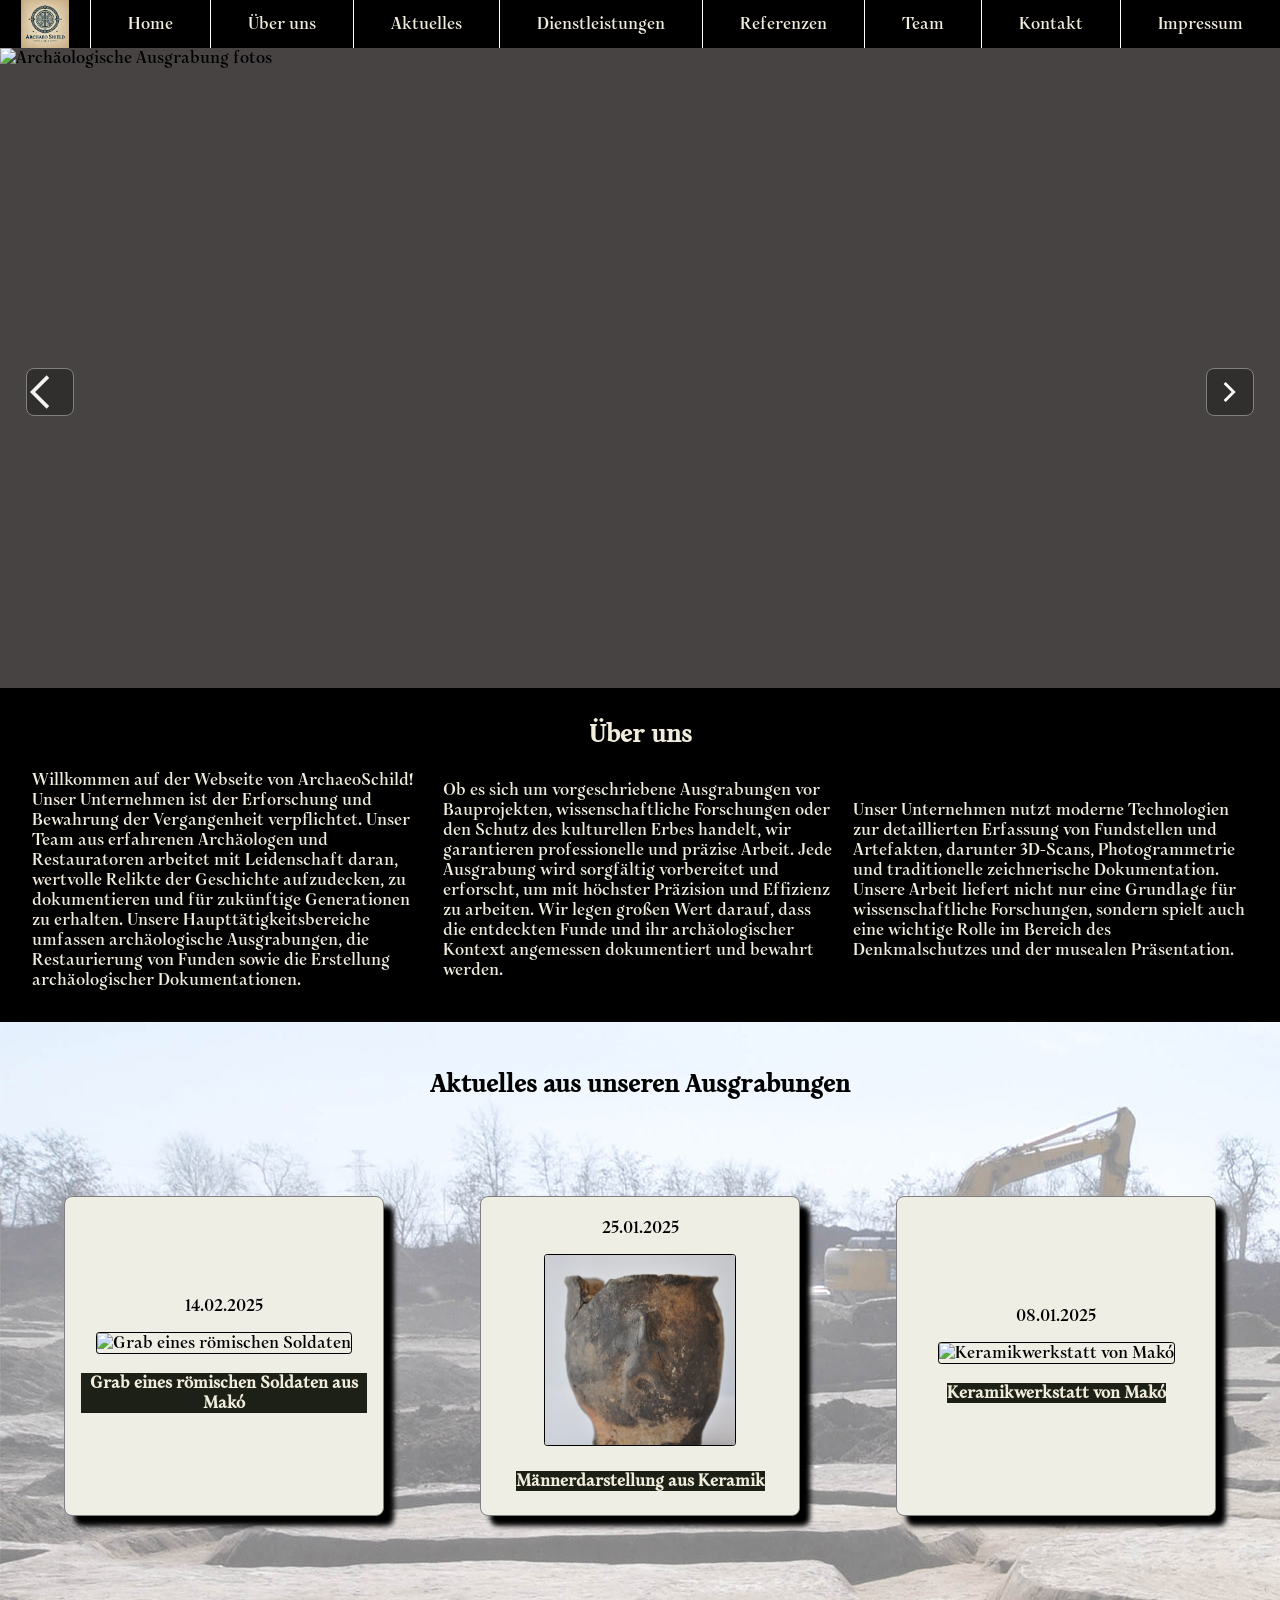
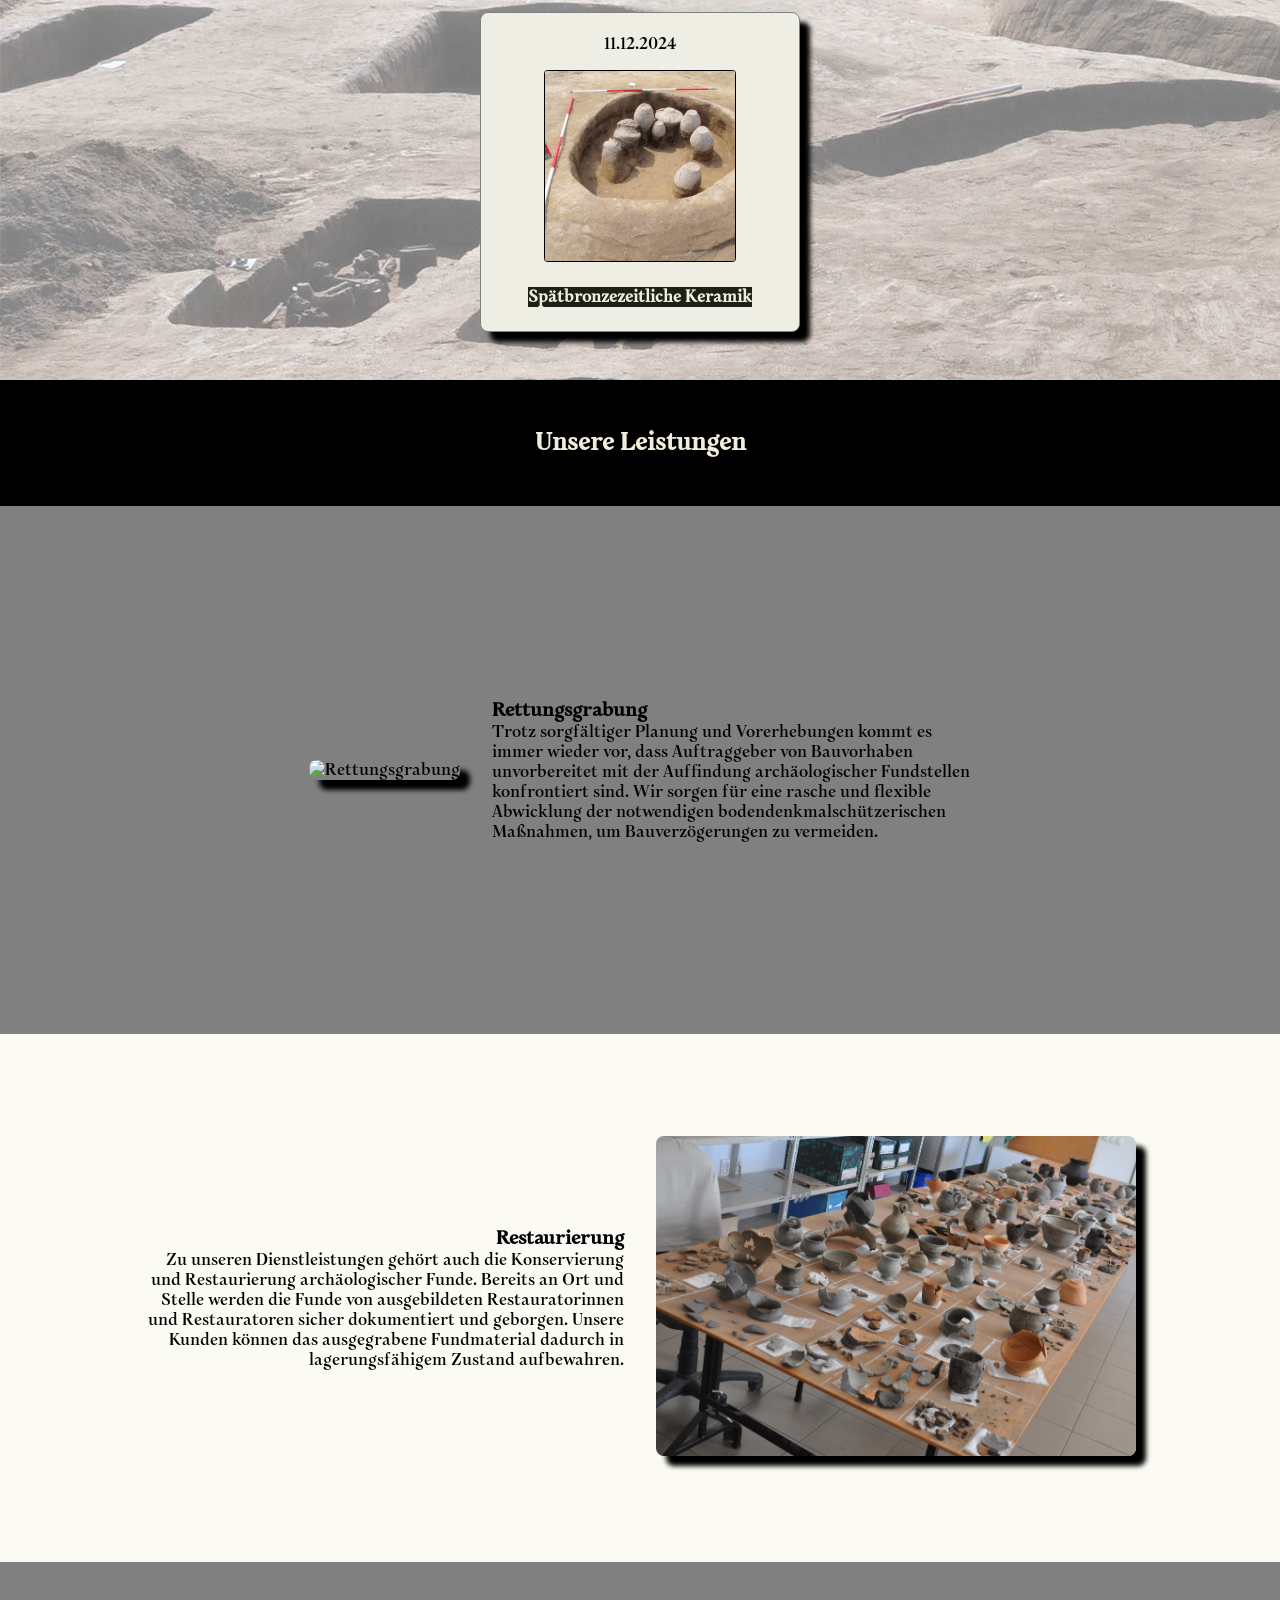
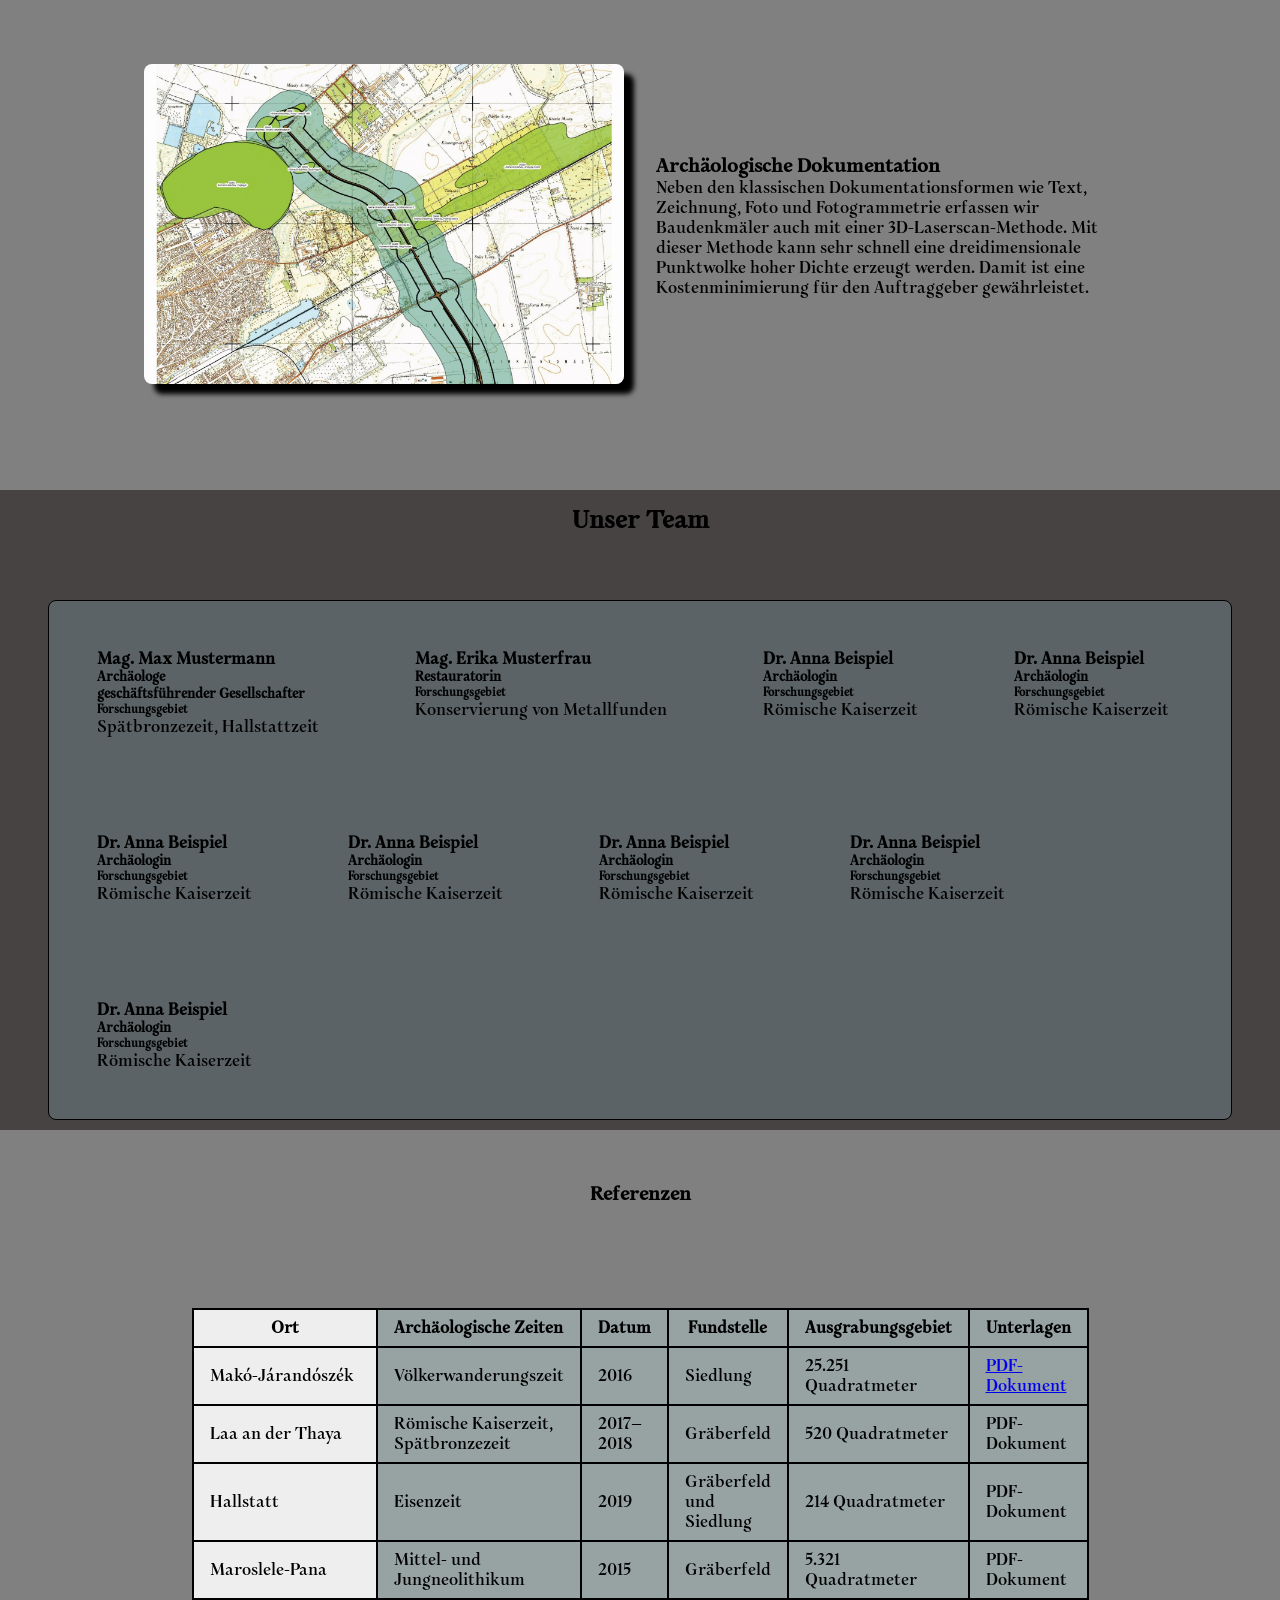
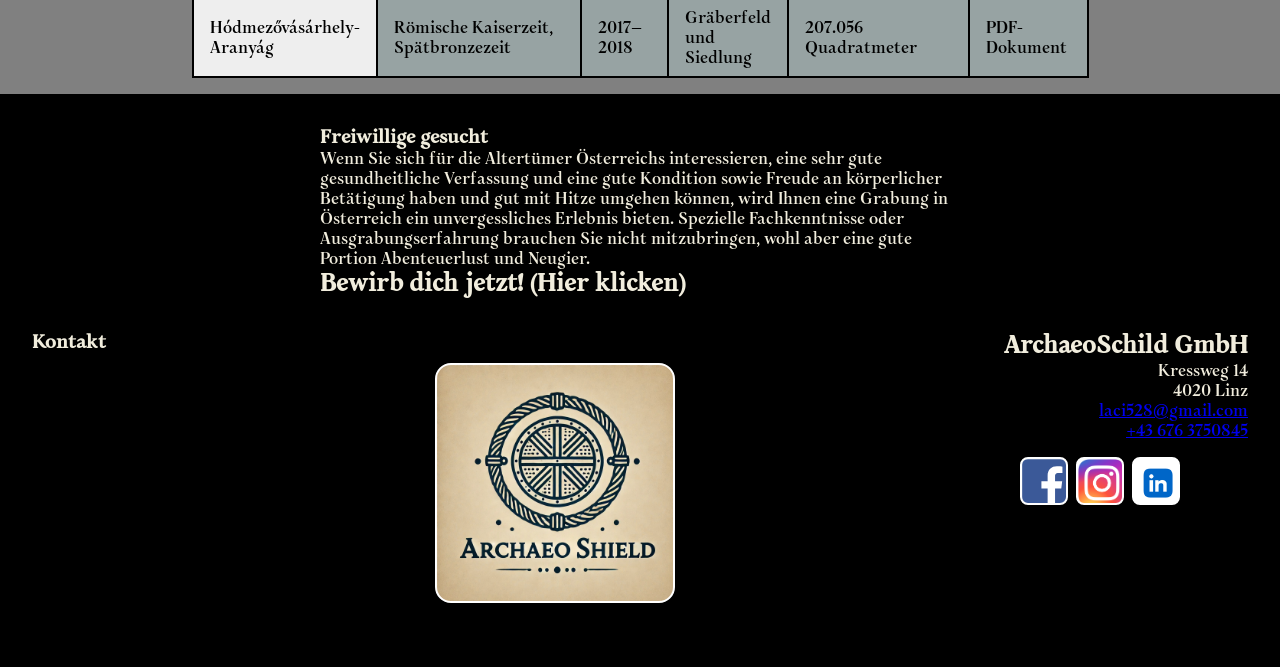
==== index.html @ 34ba3018 "Erste Version der Website" ====
<!doctype html>
<html lang="de">

<head>
	<title>Projekt_Laszlo_Haraszti</title>
	<meta charset="utf-8">
	<meta name="viewport" content="width=device-width, initial-scale=1">
	<link rel="stylesheet" href="css_dok/basic.css">
	<link rel="stylesheet" href="css_dok/grid.css">
	<link rel="preconnect" href="https://fonts.googleapis.com">
	<link rel="preconnect" href="https://fonts.gstatic.com" crossorigin>
	<link
		href="https://fonts.googleapis.com/css2?family=Monomakh&family=Roboto:ital,wght@0,100..900;1,100..900&display=swap"
		rel="stylesheet">

	<style>
		*,
		*::before,
		*::after {
			box-sizing: border-box;
		}

		body {
			background-color: #474343;
			max-width: 1920px;
			margin: 0 auto;
			font-family: "Monomakh", system-ui;
			font-size: 1em;
			padding: 0;
			position: relative;
		}

		nav {
			line-height: 1;
			top: 0;
			position: sticky;
			z-index: 10;
			background-color: black;
		}

		nav button.btnNav {
			display: none;
			width: 3rem;
			height: 3rem;
			margin: 0.5rem auto;
			border: 2px solid white;
			background-color: white;
			border-radius: 0.5rem;
			background-image: url("svg/menu.svg");
			background-repeat: no-repeat;
			background-position: center;
			font-size: 0;
			cursor: pointer;
		}

		#logo a {
			display: block;
			width: 3rem;
			height: 3rem;
			margin: auto;
			background-color: black;
			background-image: url("svg/archaeo_shield_small.jpg");
			background-repeat: no-repeat;
			background-position: center;
			background-size: 3rem 3rem;
			font-size: 0;
			cursor: pointer;
			padding: 0;
		}

		nav ul {
			display: flex;
			flex-direction: row;
			align-items: center;
			z-index: 2;
			background-color: black;
			margin: 0;
			padding: 0;
			list-style: none;
		}

		nav ul li {
			display: block;
			position: relative;
		}

		nav ul ul {
			display: none;
			position: absolute;
			left: 0;
			width: 100%;
			height: auto;
			z-index: 3;
			background-color: black;
			padding: 0;
			list-style: none;
		}

		nav>ul>li {
			flex-grow: 1;
			flex-shrink: 0;
			text-align: center;
			border-right: 1px solid white;
		}

		nav>ul>li:last-of-type {
			border-right: none;
		}

		nav a {
			display: block;
			width: 100%;
			height: 100%;
			padding: 1em;
			text-decoration: none;
			color: #f1eddd;
		}

		nav li:hover>ul {
			display: block;
		}

		nav a:hover {
			background-color: #ccc;
			color: black;
			transition: color 0.7s;
		}

		@media screen and (max-width:48em) {
			nav button.btnNav {
				display: block;
			}

			nav>ul {
				display: none;
				flex-direction: column;
			}

			nav>ul.visible {
				display: flex;
			}

			nav ul ul {
				position: relative;
				display: block;
			}

			nav>ul>li {
				border-right: none;
				border-bottom: 1px solid white;
				width: 100%;
			}
		}

		#pic {
			display: block;
			object-fit: cover;
			margin: auto;
			width: 100%;
			height: 40em;
		}

		.bildergalerie {
			position: relative;
			display: block;
			margin: auto;
			width: 100%;
		}

		.bildergalerie .btn1,
		.bildergalerie .btn2 {
			background-color: rgba(0, 0, 0, 0.3);
			position: absolute;
			z-index: 10;
			top: 50%;
			font-size: 0;
			border: 1px solid grey;
			border-radius: 0.5rem;
			width: 3rem;
			height: 3rem;
			background-repeat: no-repeat;
			background-position: center;
			cursor: pointer;
		}

		.bildergalerie .btn1 {
			left: 2%;
			background-image: url("svg/arrow_back.svg");
		}

		.bildergalerie .btn2 {
			right: 2%;
			background-image: url("svg/arrow_forward.svg");
		}

		.uber_uns {
			color: #f1eddd;
			background-color: black;
			padding: 2em;
		}

		.uber_uns_text>h2 {
			text-align: center;
		}

		#home_text {
			justify-content: center;
			align-items: center;
		}

		.container_nachricht {
			background-image: url("fotos/hintergrund_photo.jpg");
			display: block;
		}

		.nachricht_text {
			display: block;
			position: relative;
			text-align: center;
			padding: 2em;
		}

		.flexbox0 {
			display: flex;
			justify-content: center;
			flex-wrap: wrap;
		}

		.flexbox {
			display: flex;
			flex-direction: column;
			justify-content: center;
			align-items: center;
			border: 1px solid gray;
			background-color: #eeeee4;
			position: relative;
			margin: 3em;
			width: 20em;
			height: 20em;
			border-radius: 0.5em;
			box-shadow: 10px 10px 5px black;
			transition: height 1s, width 1s;
		}

		.flexbox:hover {
			background-color: gray;
			box-shadow: 15px 15px 10px #eeeee4;
		}

		.pic_nachricht {
			aspect-ratio: 1;
			width: 12em;
			margin: 1em;
			object-fit: cover;
			border-radius: 0.2em;
			border: 1px solid black;
		}

		.word {
			background-color: #1d2016;
			color: #f1eddd;
			margin: 0.2em 1em;
			text-align: center;
		}

		.leistung_haupttitel {
			background-color: black;
			color: #f1eddd;
			z-index: 9;
			text-align: center;
			padding: 2em;
		}

		.leistung_container,
		.leistung_container1 {
			display: flex;
			flex-direction: row;
			height: auto;
			min-height: 33em;
			position: relative;
			flex-wrap: wrap;
			align-items: center;
			justify-content: center;
			gap: 2em;
			padding: 2em;
		}

		.leistung_container {
			background-color: gray;
		}

		.leistung_container1 {
			background-color: #fbfaf3;
		}

		.leistung_pic {
			aspect-ratio: 1.5;
			object-fit: cover;
			width: 30em;
			max-width: 100%;
			border-radius: 0.5em;
			box-shadow: 10px 10px 5px black;
		}

		.linke_text,
		.rechte_text {
			width: 30em;
			max-width: 100%;
		}

		.rechte_text {
			text-align: right;
		}

		.team_container {
			position: relative;
			display: block;
			background-image: url("bilder_galerie/grabungsarbeit_foto.jpg");
			background-position: center;
			background-repeat: repeat;
			width: 100%;
			min-height: 40em;
		}

		.team_boxcontainer {
			position: relative;
			background-color: rgba(171, 222, 241, 0.2);
			margin: 3em;
			display: flex;
			flex-wrap: wrap;
			border-radius: 0.5em;
			border: 0.5px solid black;
		}

		.team_title {
			position: relative;
			display: block;
			padding: 1em;
			width: 100%;
		}

		.team_title h2 {
			text-align: center;
		}

		.teambox {
			display: block;
			position: relative;
			color: black;
			padding: 3em;
		}

		.reference_box {
			background-color: gray;
			padding: 1em;
			position: relative;
		}

		.reference_ht {
			display: block;
			text-align: center;
			padding: 2em;
		}

		.table_wrapper {
			overflow-x: auto;
		}

		table {
			border-collapse: collapse;
			border: 2px solid black;
			width: 60%;
			height: auto;
			background-color: rgb(151, 163, 163);
			margin: 4em auto 0;
		}

		@media screen and (max-width:48em) {
			table {
				width: 100%;
			}
		}

		th,
		td {
			padding: 0.5em 1em;
			border: 2px solid black;
		}

		thead tr th:first-of-type,
		tbody tr td:first-of-type {
			position: sticky;
			z-index: 1;
			left: 0;
			background-color: #eee;
		}

		.formular_volontaere {
			display: flex;
			flex-direction: row;
			flex-wrap: wrap;
			color: #f1eddd;
			background-color: black;
			position: relative;
			padding-top: 2em;
			align-items: center;
			justify-content: center;
			gap: 4em;
		}

		.formular_text {
			width: 40em;
			max-width: 100%;
		}

		.formular {
			display: none;
			width: 40em;
			max-width: 100%;
		}

		.logo_img {
			display: block;
			width: 15rem;
			height: 15rem;
			border: 2px solid white;
			border-radius: 1rem;
			background-color: black;
			background-image: url("svg/archaeo_shield_logo.png");
			background-repeat: no-repeat;
			background-size: 15rem 15rem;
			font-size: 0;
			margin: 2rem auto;
			cursor: pointer;
		}

		.kontakt_container {
			position: relative;
			display: flex;
			flex-direction: row;
			color: #f1eddd;
			background-color: black;
			justify-content: space-between;
			flex-wrap: wrap;
			height: auto;
			text-align: right;
			padding: 2em;
		}

		.socialm_contener {
			display: flex;
			margin: 1em;
			gap: 0.5em;
		}

		.socialm_contener a {
			display: block;
			width: 3rem;
			height: 3rem;
			border: 2px solid white;
			background-color: white;
			border-radius: 0.5rem;
			background-image: url("svg/facebook_icon.svg");
			background-repeat: no-repeat;
			background-size: 3rem 3rem;
			font-size: 0;
			cursor: pointer;
		}

		.socialm_contener a:nth-of-type(2) {
			background-image: url("svg/instagram_logo.png");
		}

		.socialm_contener a:nth-of-type(3) {
			background-image: url("svg/linkedin-logo.png");
		}
	</style>

	<script>
		document.addEventListener("DOMContentLoaded", () => {
			const btn = document.querySelector("nav button.btnNav");
			const navliste = document.querySelector("nav > ul");

			if (btn && navliste) {
				btn.addEventListener("click", () => {
					navliste.classList.toggle("visible");
				});
			}

			const navelemente = document.querySelectorAll("nav a");
			navelemente.forEach((element) => {
				element.addEventListener("click", () => {
					if (window.innerWidth <= 768 && navliste) {
						navliste.classList.remove("visible");
					}
				});
			});

		const bilder = [
			"bilder_galerie/bild_1.jpg",
			"bilder_galerie/bild_2.jpg",
			"bilder_galerie/bild_3.jpg",
			"bilder_galerie/bild_4.jpg",
			"bilder_galerie/bild_5.jpg"
		];
		let bildzaehler = 0;
	

			const btnFWD = document.querySelector("#btnForward");
			const btnBCK = document.querySelector("#btnBack");
			const bild = document.querySelector("#pic");


			if (btnFWD && bild) {
				btnFWD.addEventListener("click", () => {
					bildzaehler++;
					if (bildzaehler === bilder.length) {
						bildzaehler = 0;
					}
					bild.src = bilder[bildzaehler];
				});
			}

			if (btnBCK && bild) {
				btnBCK.addEventListener("click", () => {
					bildzaehler--;
					if (bildzaehler === -1) {
						bildzaehler = bilder.length - 1;
					}
					bild.src = bilder[bildzaehler];
				});
			}
		});
	</script>

	<script src="https://ajax.googleapis.com/ajax/libs/jquery/3.7.1/jquery.min.js"></script>

	<script>

		$(document).ready(function () {
			$("#flip").click(function () {
				$("#panel").slideToggle("slow");
			});
		});
	</script>
</head>

<body>
	<main>
		<nav>
			<button type="button" class="btnNav">Navigation ein/aus</button>
			<ul>
				<li id="logo"><a href="#home">Logo</a></li>
				<li><a href="#home" data-nav="home">Home</a></li>
				<li><a href="#ueber-uns" data-nav="aboutus">Über uns</a></li>
				<li><a href="#aktuelles" data-nav="aktuelles">Aktuelles</a></li>
				<li>
					<a href="#dienstleistungen" data-nav="dienstleistungen">Dienstleistungen</a>
					<ul>
						<li><a href="#rettungsgrabung" data-nav="rettungsgrabung">Rettungsgrabung</a></li>
						<li><a href="#restaurierung" data-nav="restaurierung">Restaurierung</a></li>
						<li><a href="#dokumentation" data-nav="dokumentation">Archäologische Dokumentation</a></li>
					</ul>
				</li>
				<li><a href="#referenzen" data-nav="referenzen">Referenzen</a></li>
				<li><a href="#team" data-nav="team">Team</a></li>
				<li><a href="#kontakt" data-nav="kontakt">Kontakt</a></li>
				<li><a href="impressum.html" data-nav="impressum">Impressum</a></li>
			</ul>
		</nav>

		<div class="bildergalerie" id="home">
			<img src="bilder_galerie/bild_1.jpg" id="pic" alt="Archäologische Ausgrabung fotos">
			<button class="btn1" type="button" id="btnBack" aria-label="Vorheriges Bild"></button>
			<button class="btn2" type="button" id="btnForward" aria-label="Nächstes Bild"></button>
		</div>

		<div class="uber_uns" id="ueber-uns">
			<div class="uber_uns_text">
				<h2>Über uns</h2>
			</div>
			<br>
			<div class="grid max" id="home_text">
				<div class="col-xl-4 col-lg-4 col-md-6 col-sm-12">
					<p>Willkommen auf der Webseite von ArchaeoSchild! Unser Unternehmen ist der Erforschung und
						Bewahrung der Vergangenheit verpflichtet. Unser Team aus erfahrenen Archäologen und
						Restauratoren arbeitet mit Leidenschaft daran, wertvolle Relikte der Geschichte aufzudecken,
						zu dokumentieren und für zukünftige Generationen zu erhalten. Unsere Haupttätigkeitsbereiche
						umfassen archäologische Ausgrabungen, die Restaurierung von Funden sowie die Erstellung
						archäologischer Dokumentationen.</p>
				</div>
				<div class="col-xl-4 col-lg-4 col-md-6 col-sm-12">
					<p>Ob es sich um vorgeschriebene Ausgrabungen vor Bauprojekten, wissenschaftliche Forschungen
						oder den Schutz des kulturellen Erbes handelt, wir garantieren professionelle und präzise
						Arbeit. Jede Ausgrabung wird sorgfältig vorbereitet und erforscht, um mit höchster Präzision
						und Effizienz zu arbeiten. Wir legen großen Wert darauf, dass die entdeckten Funde und ihr
						archäologischer Kontext angemessen dokumentiert und bewahrt werden.</p>
				</div>
				<div class="col-xl-4 col-lg-4 col-md-6 col-sm-12">
					<p>Unser Unternehmen nutzt moderne Technologien zur detaillierten Erfassung von Fundstellen und
						Artefakten, darunter 3D-Scans, Photogrammetrie und traditionelle zeichnerische Dokumentation.
						Unsere Arbeit liefert nicht nur eine Grundlage für wissenschaftliche Forschungen, sondern
						spielt auch eine wichtige Rolle im Bereich des Denkmalschutzes und der musealen Präsentation.</p>
				</div>
			</div>
		</div>

		<div class="container_nachricht" id="aktuelles">
			<div>
				<h2 class="nachricht_text">Aktuelles aus unseren Ausgrabungen</h2>
			</div>
			<div class="flexbox0">
				<div class="flexbox">
					<time datetime="2025-02-14">14.02.2025</time>
					<div><img class="pic_nachricht" src="bilder_galerie/romische_soldate.jpg" alt="Grab eines römischen Soldaten"></div>
					<div>
						<h4 class="word">Grab eines römischen Soldaten aus Makó</h4>
					</div>
				</div>
				<div class="flexbox">
					<time datetime="2025-01-25">25.01.2025</time>
					<div><img class="pic_nachricht" src="bilder_galerie/emberabrazolas.jpg" alt="Darstellung eines Mannes aus Keramik"></div>
					<div>
						<h4 class="word">Männerdarstellung aus Keramik</h4>
					</div>
				</div>
				<div class="flexbox">
					<time datetime="2025-01-08">08.01.2025</time>
					<div><img class="pic_nachricht" src="bilder_galerie/keramikwerkstadt.jpg" alt="Keramikwerkstatt von Makó"></div>
					<div>
						<h4 class="word">Keramikwerkstatt von Makó</h4>
					</div>
				</div>
				<div class="flexbox">
					<time datetime="2024-12-11">11.12.2024</time>
					<div><img class="pic_nachricht" src="bilder_galerie/spatbronzezeitliche_keramik.jpg" alt="Spätbronzezeitliche Keramik"></div>
					<div>
						<h4 class="word">Spätbronzezeitliche Keramik</h4>
					</div>
				</div>
			</div>
		</div>

		<div class="dropdown">
			<h2 class="leistung_haupttitel" id="dienstleistungen">Unsere Leistungen</h2>
		</div>

		<div class="leistung_container">
			<div class="rettungsgrabung_bild">
				<img src="bilder_galerie/rettungsgrabung.jpg" id="pic5" class="leistung_pic" alt="Rettungsgrabung">
			</div>
			<div class="linke_text" id="rettungsgrabung">
				<h3>Rettungsgrabung</h3>
				<p>Trotz sorgfältiger Planung und Vorerhebungen kommt es immer wieder vor, dass Auftraggeber von
					Bauvorhaben unvorbereitet mit der Auffindung archäologischer Fundstellen konfrontiert sind.
					Wir sorgen für eine rasche und flexible Abwicklung der notwendigen bodendenkmalschützerischen
					Maßnahmen, um Bauverzögerungen zu vermeiden.</p>
			</div>
		</div>

		<div class="leistung_container1">
			<div class="rechte_text" id="restaurierung">
				<h3>Restaurierung</h3>
				<p>Zu unseren Dienstleistungen gehört auch die Konservierung und Restaurierung archäologischer Funde.
					Bereits an Ort und Stelle werden die Funde von ausgebildeten Restauratorinnen und Restauratoren
					sicher dokumentiert und geborgen. Unsere Kunden können das ausgegrabene Fundmaterial dadurch in
					lagerungsfähigem Zustand aufbewahren.</p>
			</div>
			<div class="rettungsgrabung_bild">
				<img src="bilder_galerie/restaurierung.jpg" id="pic6" class="leistung_pic" alt="Restaurierung">
			</div>
		</div>

		<div class="leistung_container">
			<div class="Restaurierung_bild">
				<img src="bilder_galerie/dokumentation.jpg" id="pic7" class="leistung_pic" alt="Archäologische Dokumentation">
			</div>
			<div class="linke_text" id="dokumentation">
				<h3>Archäologische Dokumentation</h3>
				<p>Neben den klassischen Dokumentationsformen wie Text, Zeichnung, Foto und Fotogrammetrie erfassen
					wir Baudenkmäler auch mit einer 3D-Laserscan-Methode. Mit dieser Methode kann sehr schnell eine
					dreidimensionale Punktwolke hoher Dichte erzeugt werden. Damit ist eine Kostenminimierung für
					den Auftraggeber gewährleistet.</p>
			</div>
		</div>

		<div class="team_container" id="team">
			<div class="team_title">
				<h2>Unser Team</h2>
			</div>
			<div class="team_boxcontainer">
				<div class="teambox">
					<h4>Mag. Max Mustermann</h4>
					<h5>Archäologe<br>geschäftsführender Gesellschafter</h5>
					<h6>Forschungsgebiet</h6>
					<p>Spätbronzezeit, Hallstattzeit</p>
				</div>
				<div class="teambox">
					<h4>Mag. Erika Musterfrau</h4>
					<h5>Restauratorin</h5>
					<h6>Forschungsgebiet</h6>
					<p>Konservierung von Metallfunden</p>
				</div>
				<div class="teambox">
					<h4>Dr. Anna Beispiel</h4>
					<h5>Archäologin</h5>
					<h6>Forschungsgebiet</h6>
					<p>Römische Kaiserzeit</p>
				</div>
				<div class="teambox">
					<h4>Dr. Anna Beispiel</h4>
					<h5>Archäologin</h5>
					<h6>Forschungsgebiet</h6>
					<p>Römische Kaiserzeit</p>
				</div>
				<div class="teambox">
					<h4>Dr. Anna Beispiel</h4>
					<h5>Archäologin</h5>
					<h6>Forschungsgebiet</h6>
					<p>Römische Kaiserzeit</p>
				</div>
				<div class="teambox">
					<h4>Dr. Anna Beispiel</h4>
					<h5>Archäologin</h5>
					<h6>Forschungsgebiet</h6>
					<p>Römische Kaiserzeit</p>
				</div>
				<div class="teambox">
					<h4>Dr. Anna Beispiel</h4>
					<h5>Archäologin</h5>
					<h6>Forschungsgebiet</h6>
					<p>Römische Kaiserzeit</p>
				</div>
				<div class="teambox">
					<h4>Dr. Anna Beispiel</h4>
					<h5>Archäologin</h5>
					<h6>Forschungsgebiet</h6>
					<p>Römische Kaiserzeit</p>
				</div>
				<div class="teambox">
					<h4>Dr. Anna Beispiel</h4>
					<h5>Archäologin</h5>
					<h6>Forschungsgebiet</h6>
					<p>Römische Kaiserzeit</p>
				</div>
			</div>
		</div>

		<div class="reference_box" id="referenzen">
			<h3 class="reference_ht">Referenzen</h3>
			<div class="table_wrapper">
				<table>
					<thead>
						<tr>
							<th scope="col">Ort</th>
							<th scope="col">Archäologische Zeiten</th>
							<th scope="col">Datum</th>
							<th scope="col">Fundstelle</th>
							<th scope="col">Ausgrabungsgebiet</th>
							<th scope="col">Unterlagen</th>
						</tr>
					</thead>
					<tbody>
						<tr>
							<td>Makó-Járandószék</td>
							<td>Völkerwanderungszeit</td>
							<td>2016</td>
							<td>Siedlung</td>
							<td>25.251 Quadratmeter</td>
							<td><a href="bilder_galerie/52731_2013_Nyomtatott_dokumentacio.pdf">PDF-Dokument</a></td>
						</tr>
						<tr>
							<td>Laa an der Thaya</td>
							<td>Römische Kaiserzeit, Spätbronzezeit</td>
							<td>2017–2018</td>
							<td>Gräberfeld</td>
							<td>520 Quadratmeter</td>
							<td>PDF-Dokument</td>
						</tr>
						<tr>
							<td>Hallstatt</td>
							<td>Eisenzeit</td>
							<td>2019</td>
							<td>Gräberfeld und Siedlung</td>
							<td>214 Quadratmeter</td>
							<td>PDF-Dokument</td>
						</tr>
						<tr>
							<td>Maroslele-Pana</td>
							<td>Mittel- und Jungneolithikum</td>
							<td>2015</td>
							<td>Gräberfeld</td>
							<td>5.321 Quadratmeter</td>
							<td>PDF-Dokument</td>
						</tr>
						<tr>
							<td>Hódmezővásárhely-Aranyág</td>
							<td>Römische Kaiserzeit, Spätbronzezeit</td>
							<td>2017–2018</td>
							<td>Gräberfeld und Siedlung</td>
							<td>207.056 Quadratmeter</td>
							<td>PDF-Dokument</td>
						</tr>
					</tbody>
				</table>
			</div>
		</div>

		<div class="formular_volontaere">
			<div class="formular_text">
				<h3>Freiwillige gesucht</h3>
				<p>Wenn Sie sich für die Altertümer Österreichs interessieren, eine sehr gute gesundheitliche
					Verfassung und eine gute Kondition sowie Freude an körperlicher Betätigung haben und gut mit
					Hitze umgehen können, wird Ihnen eine Grabung in Österreich ein unvergessliches Erlebnis bieten.
					Spezielle Fachkenntnisse oder Ausgrabungserfahrung brauchen Sie nicht mitzubringen, wohl aber
					eine gute Portion Abenteuerlust und Neugier.</p>
				<h2 id="flip">Bewirb dich jetzt! (Hier klicken)</h2>
			</div>

			<div class="formular" id="panel">
				<h2>Anmeldeformular</h2>
				<form method="post">
					<fieldset>
						<legend>Angaben</legend>

						<label for="emailadresse">Emailadresse:</label>
						<input type="email" placeholder="Ihre Emailadresse" name="Emailadresse" id="emailadresse" required>
						<br>

						<label for="VN">Vorname:</label>
						<input type="text" name="Vorname" placeholder="Ihr Vorname" id="VN">
						<br>

						<label for="NN">Nachname:</label>
						<input type="text" name="Nachname" placeholder="Ihr Nachname" id="NN">
						<br>

						<label for="gebdatum">Geburtsdatum:</label>
						<input type="date" name="GebDatum" id="gebdatum">
						<br>

						<label for="gebland">Geburtsland:</label>
						<select name="GebLand" id="gebland">
							<option value="AT">Österreich</option>
							<option value="HU">Ungarn</option>
							<option value="CZ">Tschechien</option>
							<option value="ES">Spanien</option>
						</select>
						<br>
					</fieldset>
						<fieldset>
							<legend>Geschlecht</legend>
							<label>
								<input type="radio" name="Geschlecht" value="weiblich" checked>
								weiblich
							</label>
							<label>
								<input type="radio" name="Geschlecht" value="männlich">
								männlich
							</label>
							<label>
								<input type="radio" name="Geschlecht" value="divers">
								divers
							</label>
						</fieldset>
					

					<label for="nachricht">Ihre Nachricht an uns:</label>
					<textarea name="Nachricht" id="nachricht"
						placeholder="Was Sie uns schon immer sagen wollten, aber nie zu sagen wagten"></textarea>
					<br>

					<label>
						<input type="checkbox" name="AGB" value="ja">
						Ich akzeptiere die Allgemeinen Geschäftsbedingungen
					</label>
					<br>

					<label>
						<input type="checkbox" name="Newsletter" value="ja">
						Ich willige ein, den Newsletter der ArchaeoSchild GmbH zu erhalten
					</label>
					<br>

					<input type="submit" value="Abschicken">
				</form>
			</div>
		</div>
	</main>

	<footer>
		<div class="kontakt_container" id="kontakt">
			<div class="kontakt_container1">
				<h3>Kontakt</h3>
			</div>
			<div class="logo_img">Platz für Logo</div>
			<div class="kontakt_container2">
				<h2>ArchaeoSchild GmbH</h2>
				<p>
					Kressweg 14<br>
					4020 Linz<br>
					<a href="mailto:laci528@gmail.com">laci528@gmail.com</a><br>
					<a href="tel:+436763750845">+43 676 3750845</a>
				</p>
				<div class="socialm_contener">
					<a href="https://www.facebook.com/">Facebook</a>
					<a href="https://www.instagram.com/">Instagram</a>
					<a href="https://www.linkedin.com/">LinkedIn</a>
				</div>
			</div>
		</div>
	</footer>
</body>

</html>
---- css_dok/basic.css ----
* {
	margin:0;
	padding:0;
	
	position:relative;
	box-sizing:border-box;
}

img, picture, video {
	max-width:100%;
	height:auto;
}
---- css_dok/grid.css ----
.grid {
	max-width:71.25em; /* Mass für die Breite eines Inhaltsbereiches, ohne dass der Betrachter beim Lesen den Kopf/die Augen bewegen muss (1140px) */
	margin:auto;
	
	display:grid;
	/*grid-template-columns:1fr 1fr 1fr 1fr 1fr 1fr 1fr 1fr 1fr 1fr 1fr 1fr; */
	grid-template-columns:repeat(12,1fr);
	gap:1em;
}

.grid.max {
	max-width:100%;
}
.grid.nogap {
	gap:0;
}




.grid > * {
	box-sizing:border-box;
	/* border:1px solid grey; */
}
/* Spielerei:
.grid > :nth-child(even) {
	background-color:#eee;
}
.grid > :nth-child(odd) {
	background-color:#ddd;
}
*/

@media screen and (min-width:75em) {
	/* grosse Monitore, die sämtliche Darstellungswünsche abdecken; XL */
	
	.grid .col-xl-2 {
		grid-column:span 2;
	}
	.grid .col-xl-3 {
		grid-column:span 3;
	}
	.grid .col-xl-4 {
		grid-column:span 4;
	}
	.grid .col-xl-5 {
		grid-column:span 5;
	}
	.grid .col-xl-6 {
		grid-column:span 6;
	}
	.grid .col-xl-7 {
		grid-column:span 7;
	}
	.grid .col-xl-8 {
		grid-column:span 8;
	}
	.grid .col-xl-9 {
		grid-column:span 9;
	}
	.grid .col-xl-10 {
		grid-column:span 10;
	}
	.grid .col-xl-11 {
		grid-column:span 11;
	}
	.grid .col-xl-12 {
		grid-column:span 12;
	}
	
}

@media screen and (max-width:75em) {
	/* kleinere Monitore, die nicht mehr alle Möglichkeiten bieten (zB. Tablet im Querformat); L */
	
	.grid .col-lg-2 {
		grid-column:span 2;
	}
	.grid .col-lg-3 {
		grid-column:span 3;
	}
	.grid .col-lg-4 {
		grid-column:span 4;
	}
	.grid .col-lg-5 {
		grid-column:span 5;
	}
	.grid .col-lg-6 {
		grid-column:span 6;
	}
	.grid .col-lg-7 {
		grid-column:span 7;
	}
	.grid .col-lg-8 {
		grid-column:span 8;
	}
	.grid .col-lg-9 {
		grid-column:span 9;
	}
	.grid .col-lg-10 {
		grid-column:span 10;
	}
	.grid .col-lg-11 {
		grid-column:span 11;
	}
	.grid .col-lg-12 {
		grid-column:span 12;
	}
}

@media screen and (max-width:62em) {
	/* typ. Tablet im Hochformat oder Smartphone im Querformat; M */
	
	.grid .col-md-2 {
		grid-column:span 2;
	}
	.grid .col-md-3 {
		grid-column:span 3;
	}
	.grid .col-md-4 {
		grid-column:span 4;
	}
	.grid .col-md-5 {
		grid-column:span 5;
	}
	.grid .col-md-6 {
		grid-column:span 6;
	}
	.grid .col-md-7 {
		grid-column:span 7;
	}
	.grid .col-md-8 {
		grid-column:span 8;
	}
	.grid .col-md-9 {
		grid-column:span 9;
	}
	.grid .col-md-10 {
		grid-column:span 10;
	}
	.grid .col-md-11 {
		grid-column:span 11;
	}
	.grid .col-md-12 {
		grid-column:span 12;
	}
}

@media screen and (max-width:48em) {
	/* typ. Smartphone im Hochformat; S */
	.grid .col-sm-2 {
		grid-column:span 2;
	}
	.grid .col-sm-3 {
		grid-column:span 3;
	}
	.grid .col-sm-4 {
		grid-column:span 4;
	}
	.grid .col-sm-5 {
		grid-column:span 5;
	}
	.grid .col-sm-6 {
		grid-column:span 6;
	}
	.grid .col-sm-7 {
		grid-column:span 7;
	}
	.grid .col-sm-8 {
		grid-column:span 8;
	}
	.grid .col-sm-9 {
		grid-column:span 9;
	}
	.grid .col-sm-10 {
		grid-column:span 10;
	}
	.grid .col-sm-11 {
		grid-column:span 11;
	}
	.grid .col-sm-12 {
		grid-column:span 12;
	}
}

@media screen and (max-width:37.5em) {
	.grid .col-xs-2 {
		
	}
}
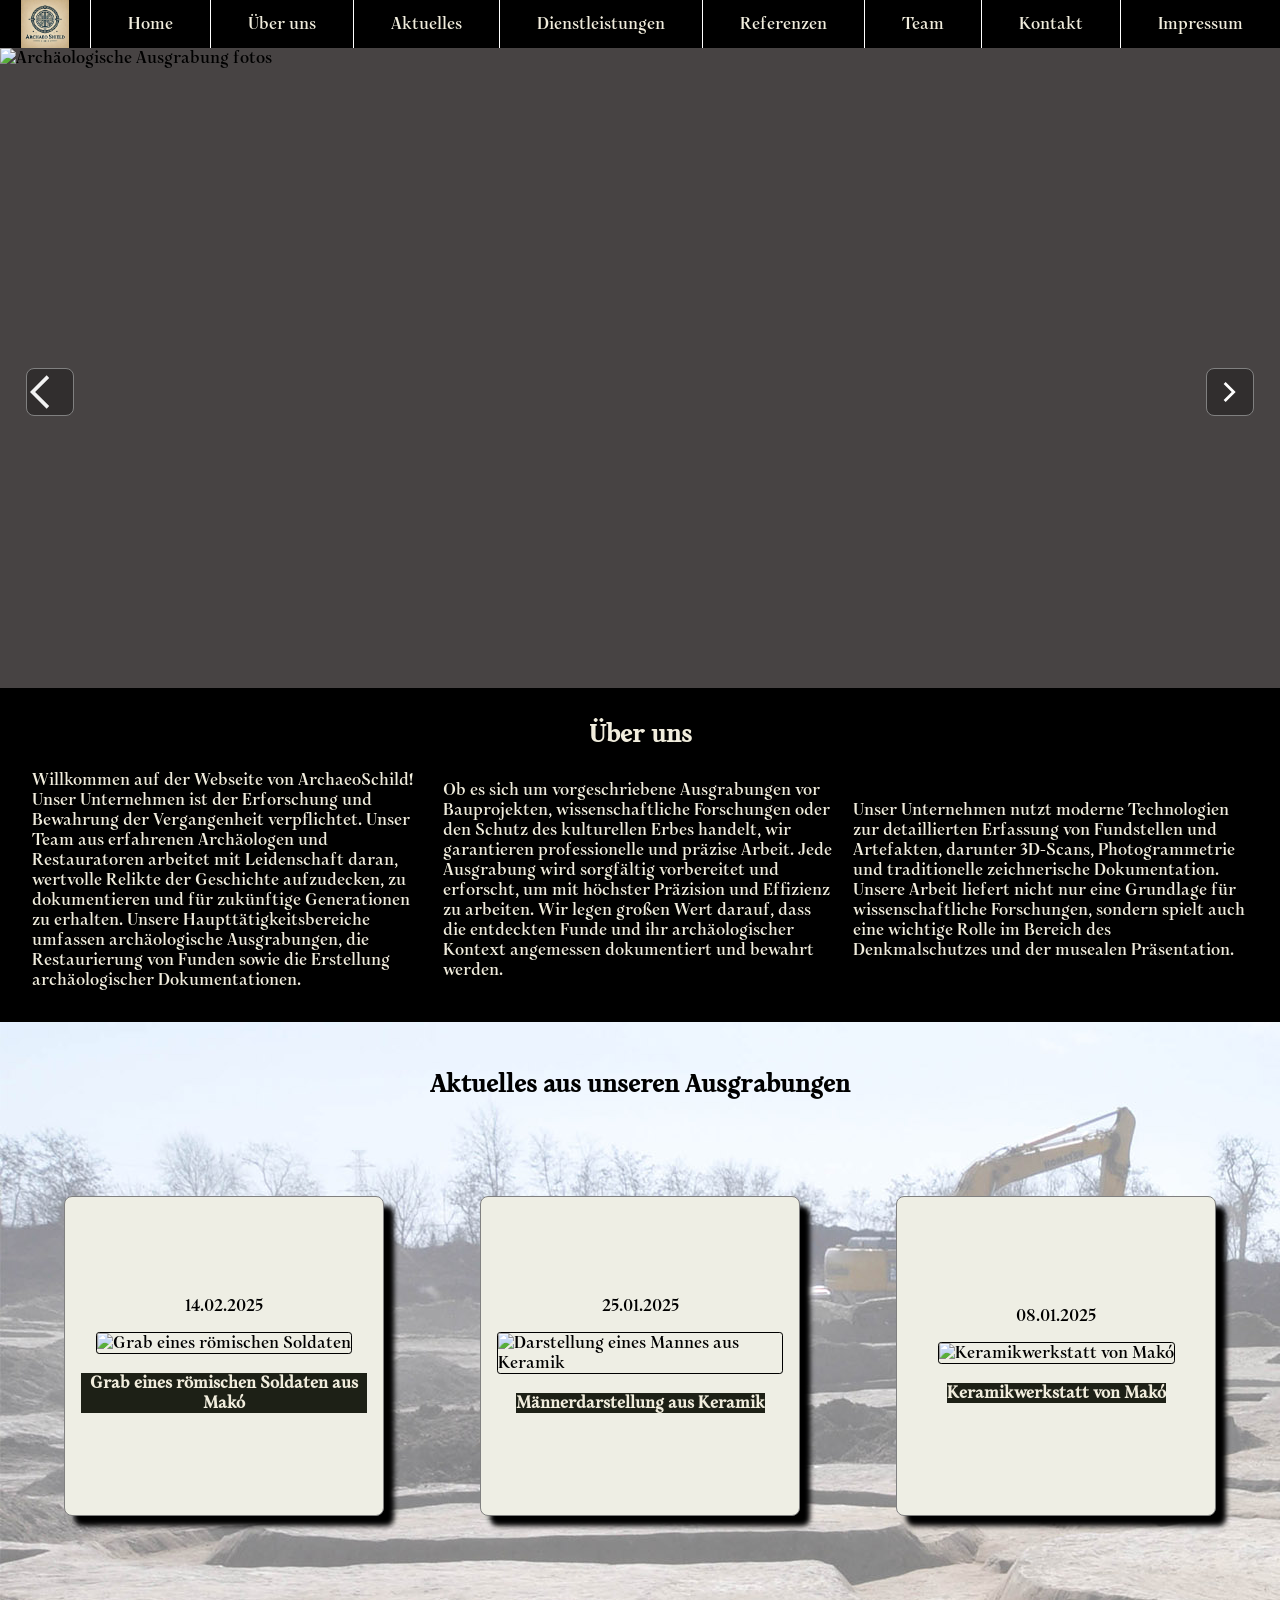
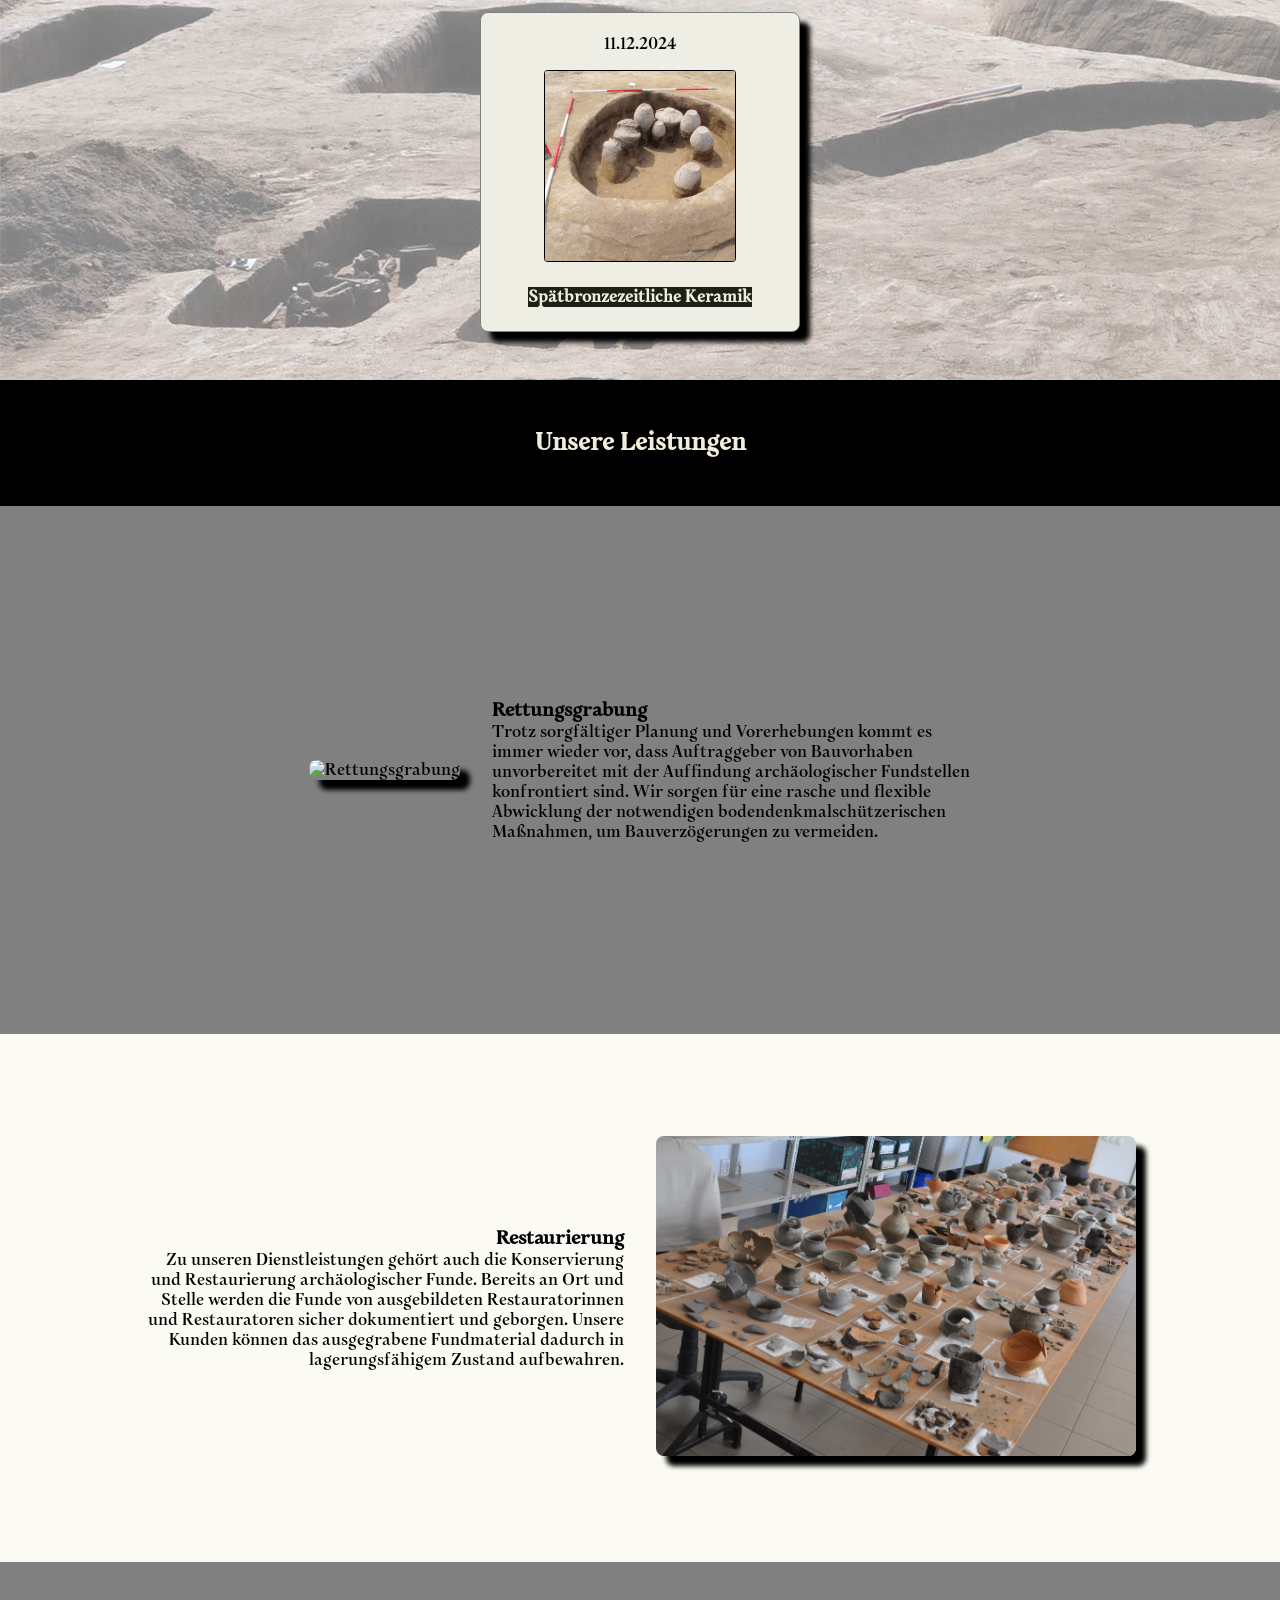
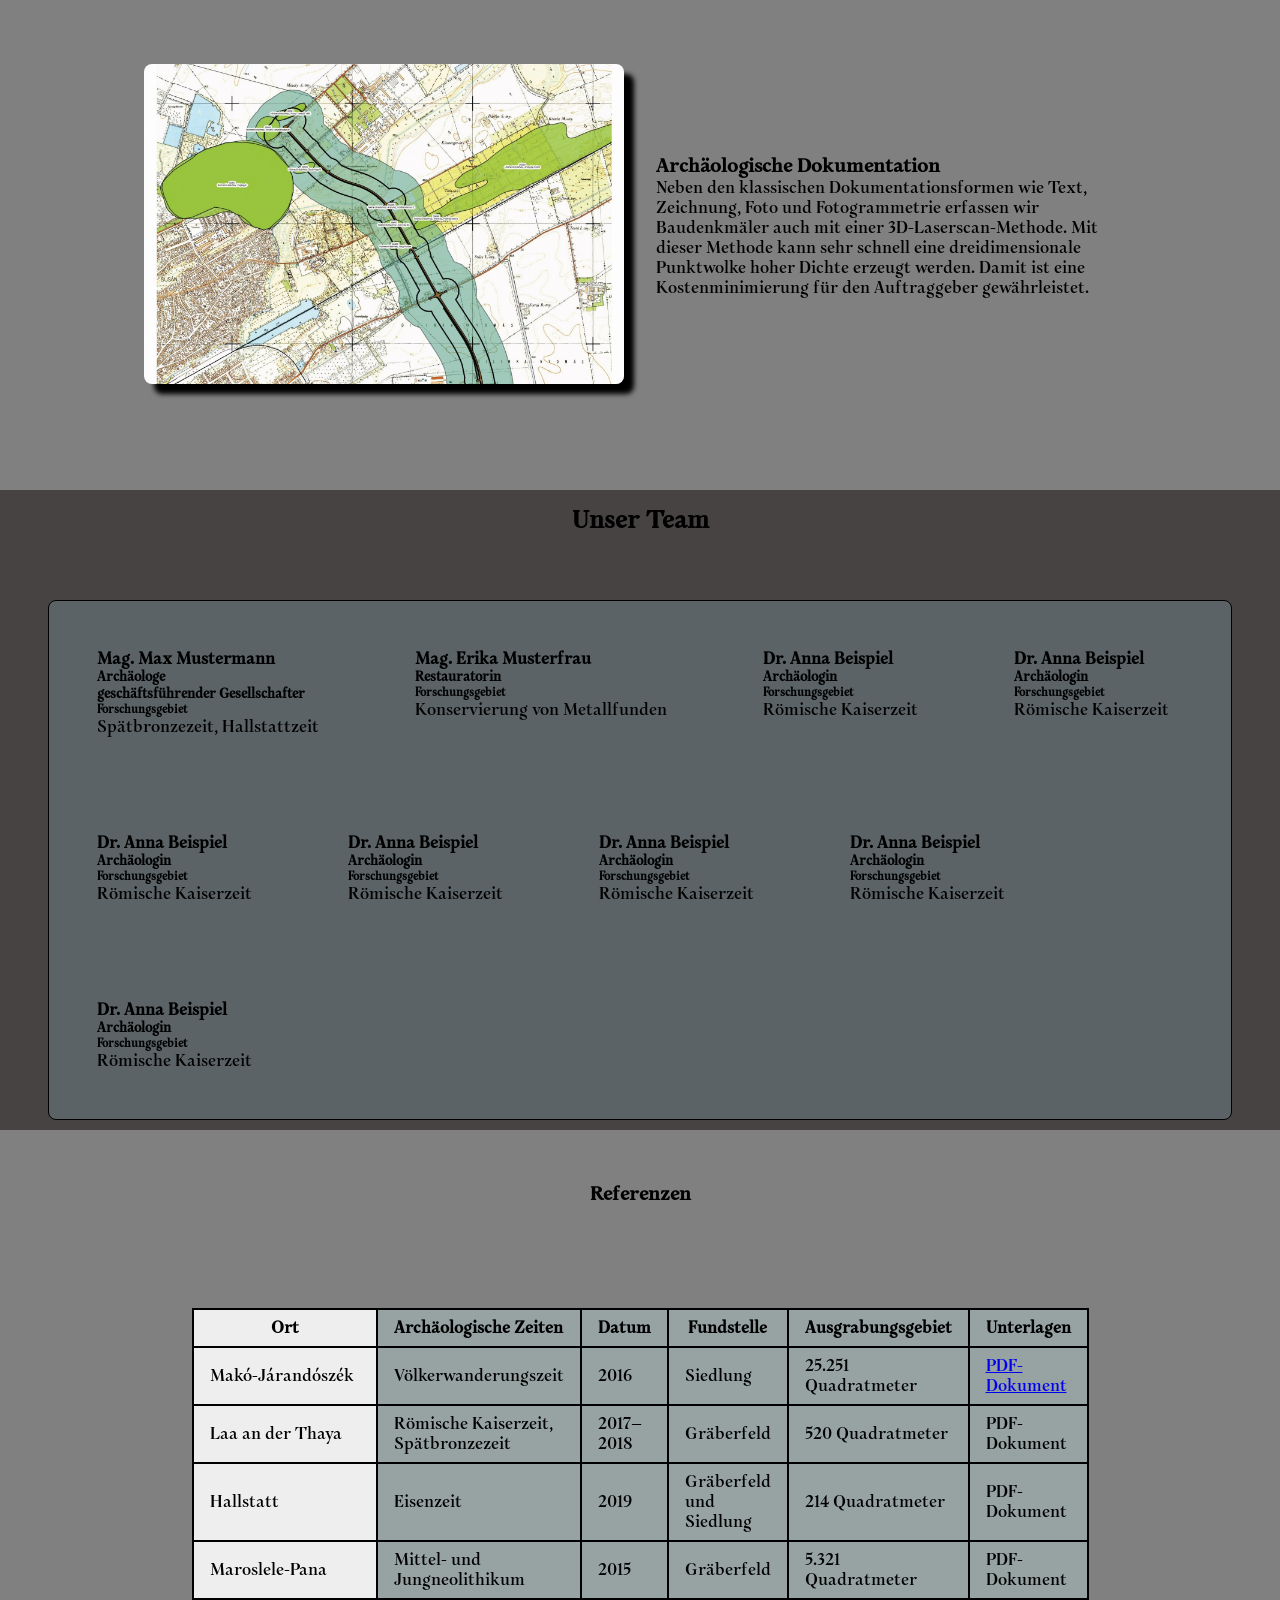
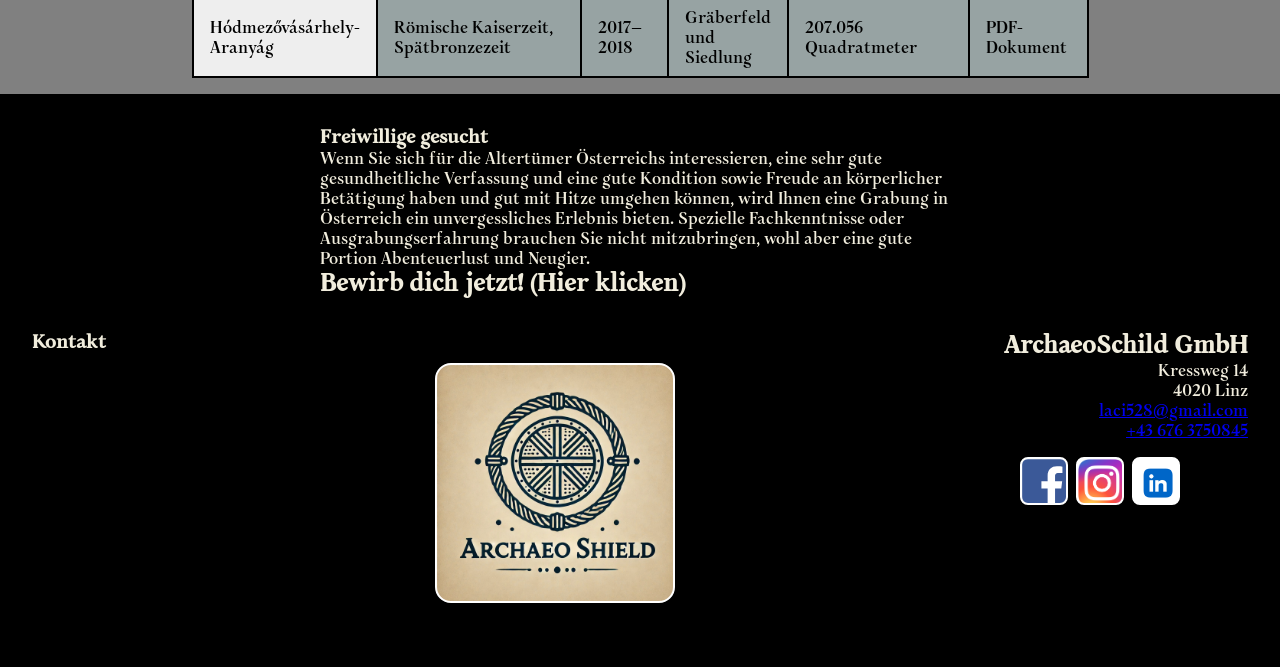
==== commit c3739e2a: "Dateierweiterungen vereinheitlichen" ====
--- a/index.html
+++ b/index.html
@@ -619,7 +619,7 @@
 				</div>
 				<div class="flexbox">
 					<time datetime="2025-01-25">25.01.2025</time>
-					<div><img class="pic_nachricht" src="bilder_galerie/emberabrazolas.jpg" alt="Darstellung eines Mannes aus Keramik"></div>
+					<div><img class="pic_nachricht" src="bilder_galerie/mannerdarstellung.jpg" alt="Darstellung eines Mannes aus Keramik"></div>
 					<div>
 						<h4 class="word">Männerdarstellung aus Keramik</h4>
 					</div>
